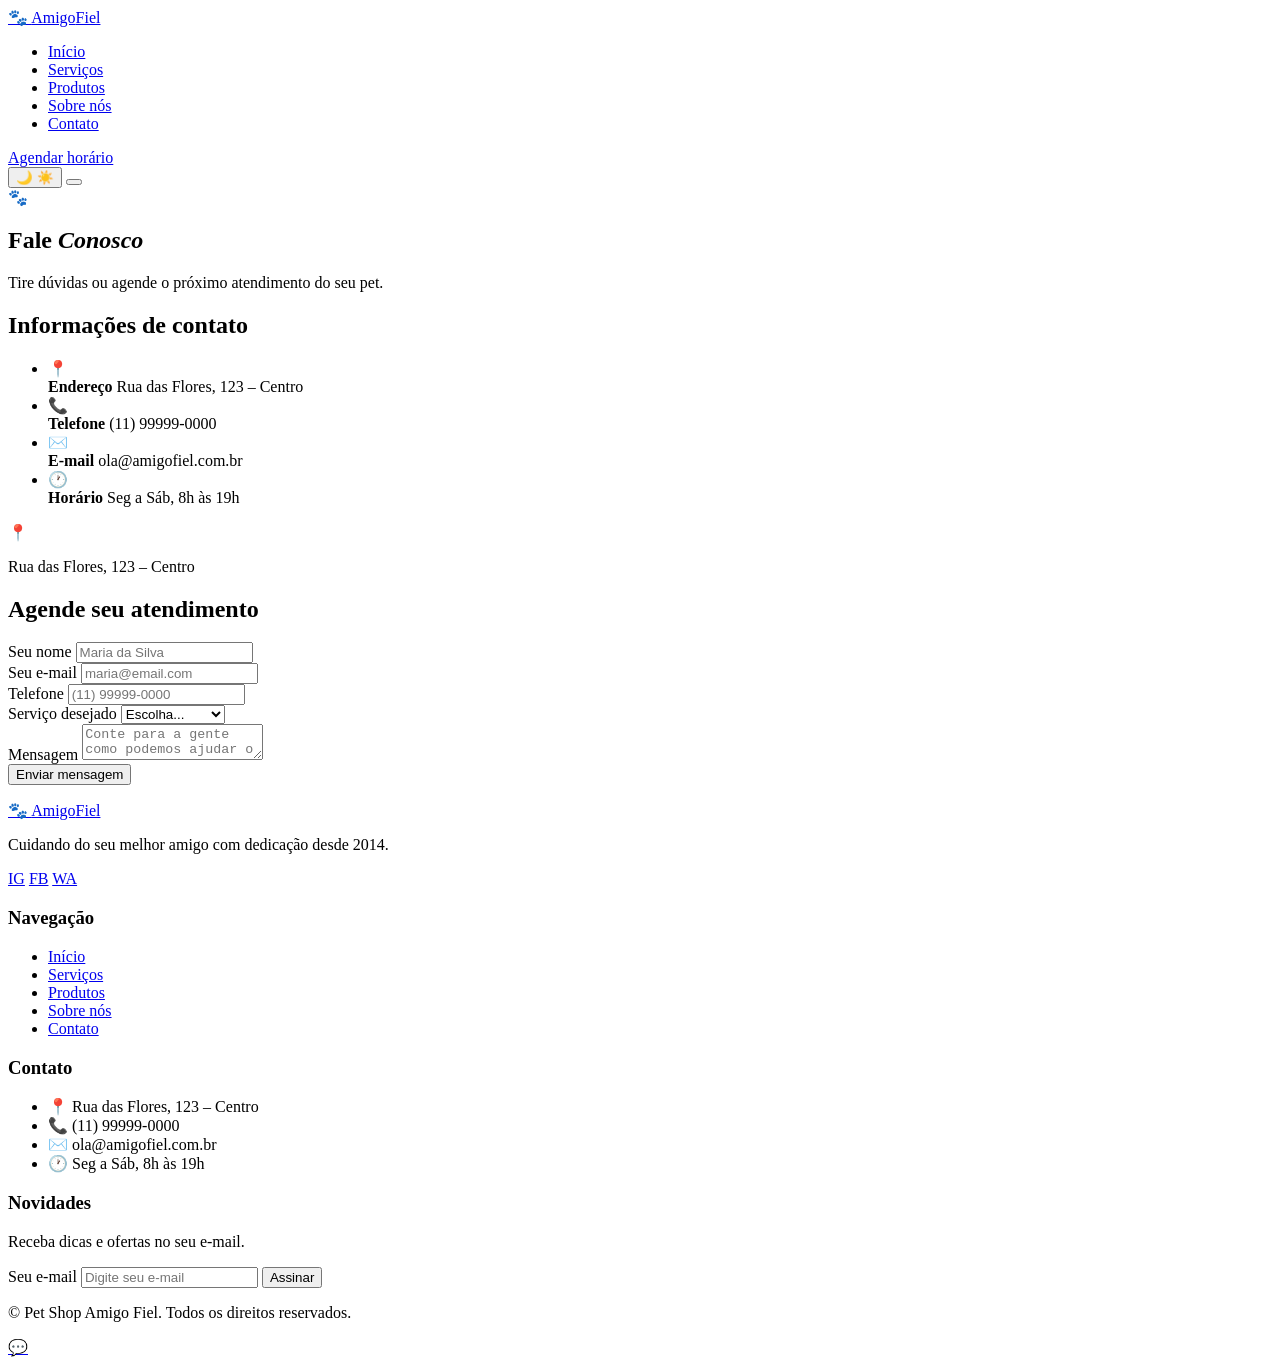
==== contato.html @ 480a445b "Adiciona contato.html" ====
<!DOCTYPE html>
<html lang="pt-BR">
<head>
  <meta charset="UTF-8">
  <meta name="viewport" content="width=device-width, initial-scale=1.0">
  <meta name="description" content="Fale com o Pet Shop Amigo Fiel: telefone, WhatsApp, endereço e horários.">
  <title>Contato | Pet Shop Amigo Fiel</title>
  <link rel="icon" href="data:image/svg+xml,<svg xmlns='http://www.w3.org/2000/svg' viewBox='0 0 100 100'><text y='.9em' font-size='90'>🐾</text></svg>">
  <link rel="preconnect" href="https://fonts.googleapis.com">
  <link rel="preconnect" href="https://fonts.gstatic.com" crossorigin>
  <link href="https://fonts.googleapis.com/css2?family=Inter:wght@400;500;600;700;800&family=Poppins:wght@600;700;800&display=swap" rel="stylesheet">
  <link rel="stylesheet" href="css/style.css">
<script>
    (function () {
      try {
        var t = localStorage.getItem('af-theme') || 'dark';
        document.documentElement.setAttribute('data-theme', t);
      } catch (e) {
        document.documentElement.setAttribute('data-theme', 'dark');
      }
    })();
  </script>
</head>
<body>

  <header class="header" id="header">
    <div class="container header__inner">
      <a href="index.html" class="logo" aria-label="Pet Shop Amigo Fiel - Página inicial">
        <span class="logo__icon" aria-hidden="true">🐾</span>
        <span class="logo__text">Amigo<span>Fiel</span></span>
      </a>
      <nav class="nav" id="nav" aria-label="Navegação principal">
        <ul class="nav__list">
          <li><a href="index.html" class="nav__link">Início</a></li>
          <li><a href="servicos.html" class="nav__link">Serviços</a></li>
          <li><a href="produtos.html" class="nav__link">Produtos</a></li>
          <li><a href="sobre.html" class="nav__link">Sobre nós</a></li>
          <li><a href="contato.html" class="nav__link is-active" aria-current="page">Contato</a></li>
        </ul>
        <a href="contato.html#agendamento" class="btn btn--primary nav__cta">Agendar horário</a>
      </nav>
      <button class="theme-toggle" id="themeToggle" type="button" aria-label="Alternar tema claro e escuro">
        <span class="theme-toggle__icon theme-toggle__icon--moon" aria-hidden="true">🌙</span>
        <span class="theme-toggle__icon theme-toggle__icon--sun" aria-hidden="true">☀️</span>
      </button>
      <button class="nav__toggle" id="navToggle" aria-label="Abrir menu" aria-expanded="false" aria-controls="nav">
        <span></span><span></span><span></span>
      </button>
    </div>
  </header>

  <main>
    <section class="page-hero">
      <span class="deco-paw deco-paw--tr" aria-hidden="true">🐾</span>
      <div class="container">
        <h1>Fale <em>Conosco</em></h1>
        <p>Tire dúvidas ou agende o próximo atendimento do seu pet.</p>
      </div>
    </section>
    <section class="section" id="agendamento">
      <div class="container contact__grid">
        <div class="contact__info" data-reveal>
          <h2>Informações de contato</h2>
          <ul class="contact__list">
            <li>
              <span aria-hidden="true">📍</span>
              <div><strong>Endereço</strong> Rua das Flores, 123 – Centro</div>
            </li>
            <li>
              <span aria-hidden="true">📞</span>
              <div><strong>Telefone</strong> (11) 99999-0000</div>
            </li>
            <li>
              <span aria-hidden="true">✉️</span>
              <div><strong>E-mail</strong> ola@amigofiel.com.br</div>
            </li>
            <li>
              <span aria-hidden="true">🕐</span>
              <div><strong>Horário</strong> Seg a Sáb, 8h às 19h</div>
            </li>
          </ul>
          <div class="map-box" role="img" aria-label="Mapa ilustrativo do endereço Rua das Flores, 123 – Centro">
            <div>
              <p class="map-box__pin" aria-hidden="true">📍</p>
              <p>Rua das Flores, 123 – Centro</p>
            </div>
          </div>
        </div>

        <form class="contact__form" id="contactForm" novalidate data-reveal>
          <h2>Agende seu atendimento</h2>
          <div class="form__row">
            <div>
              <label for="contactName">Seu nome</label>
              <input type="text" id="contactName" name="nome" placeholder="Maria da Silva" required>
              <span class="form__error" data-for="contactName"></span>
            </div>
            <div>
              <label for="contactEmail">Seu e-mail</label>
              <input type="email" id="contactEmail" name="email" placeholder="maria@email.com" required>
              <span class="form__error" data-for="contactEmail"></span>
            </div>
          </div>
          <div class="form__row">
            <div>
              <label for="contactPhone">Telefone</label>
              <input type="tel" id="contactPhone" name="telefone" placeholder="(11) 99999-0000" required>
              <span class="form__error" data-for="contactPhone"></span>
            </div>
            <div>
              <label for="contactService">Serviço desejado</label>
              <select id="contactService" name="servico" required>
                <option value="">Escolha...</option>
                <option value="banho">Banho e Tosa</option>
                <option value="veterinaria">Veterinária</option>
                <option value="sitter">Pet Sitter</option>
                <option value="taxi">Taxi Pet</option>
              </select>
            </div>
          </div>
            <div>
              <label for="contactMessage">Mensagem</label>
              <textarea id="contactMessage" name="mensagem" placeholder="Conte para a gente como podemos ajudar o seu pet." required></textarea>
              <span class="form__error" data-for="contactMessage"></span>
            </div>
          <button type="submit" class="btn btn--primary btn--block">Enviar mensagem</button>
          <p class="form__msg" id="contactMsg" role="status"></p>
        </form>
      </div>
    </section>
  </main>

<footer class="footer">
    <div class="container footer__grid">
      <div class="footer__brand">
        <a href="index.html" class="logo logo--footer">
          <span class="logo__icon" aria-hidden="true">🐾</span>
          <span class="logo__text">Amigo<span>Fiel</span></span>
        </a>
        <p>Cuidando do seu melhor amigo com dedicação desde 2014.</p>
        <div class="footer__social">
          <a href="#" aria-label="Instagram">IG</a>
          <a href="#" aria-label="Facebook">FB</a>
          <a href="#" aria-label="WhatsApp">WA</a>
        </div>
      </div>
      <nav class="footer__nav" aria-label="Links do rodapé">
        <h3>Navegação</h3>
        <ul>
          <li><a href="index.html">Início</a></li>
          <li><a href="servicos.html">Serviços</a></li>
          <li><a href="produtos.html">Produtos</a></li>
          <li><a href="sobre.html">Sobre nós</a></li>
          <li><a href="contato.html">Contato</a></li>
        </ul>
      </nav>
      <div class="footer__contact">
        <h3>Contato</h3>
        <ul>
          <li>📍 Rua das Flores, 123 – Centro</li>
          <li>📞 (11) 99999-0000</li>
          <li>✉️ ola@amigofiel.com.br</li>
          <li>🕐 Seg a Sáb, 8h às 19h</li>
        </ul>
      </div>
      <div class="footer__news">
        <h3>Novidades</h3>
        <p>Receba dicas e ofertas no seu e-mail.</p>
        <form class="newsletter" id="newsletterForm" novalidate>
          <label class="sr-only" for="newsEmail">Seu e-mail</label>
          <input type="email" id="newsEmail" name="email" placeholder="Digite seu e-mail" required>
          <button type="submit" class="btn btn--primary">Assinar</button>
        </form>
        <p class="form__msg" id="newsMsg" role="status"></p>
      </div>
    </div>
    <div class="container footer__bottom">
      <p>© <span id="year"></span> Pet Shop Amigo Fiel. Todos os direitos reservados.</p>
    </div>
  </footer>

  <a class="whatsapp-float" href="https://wa.me/5511999990000?text=Ol%C3%A1!%20Quero%20agendar%20um%20atendimento%20no%20Amigo%20Fiel" target="_blank" rel="noopener" aria-label="Chamar no WhatsApp">
    <span aria-hidden="true">💬</span>
  </a>

  <script src="js/main.js"></script>
</body>
</html>
</body>
</html>
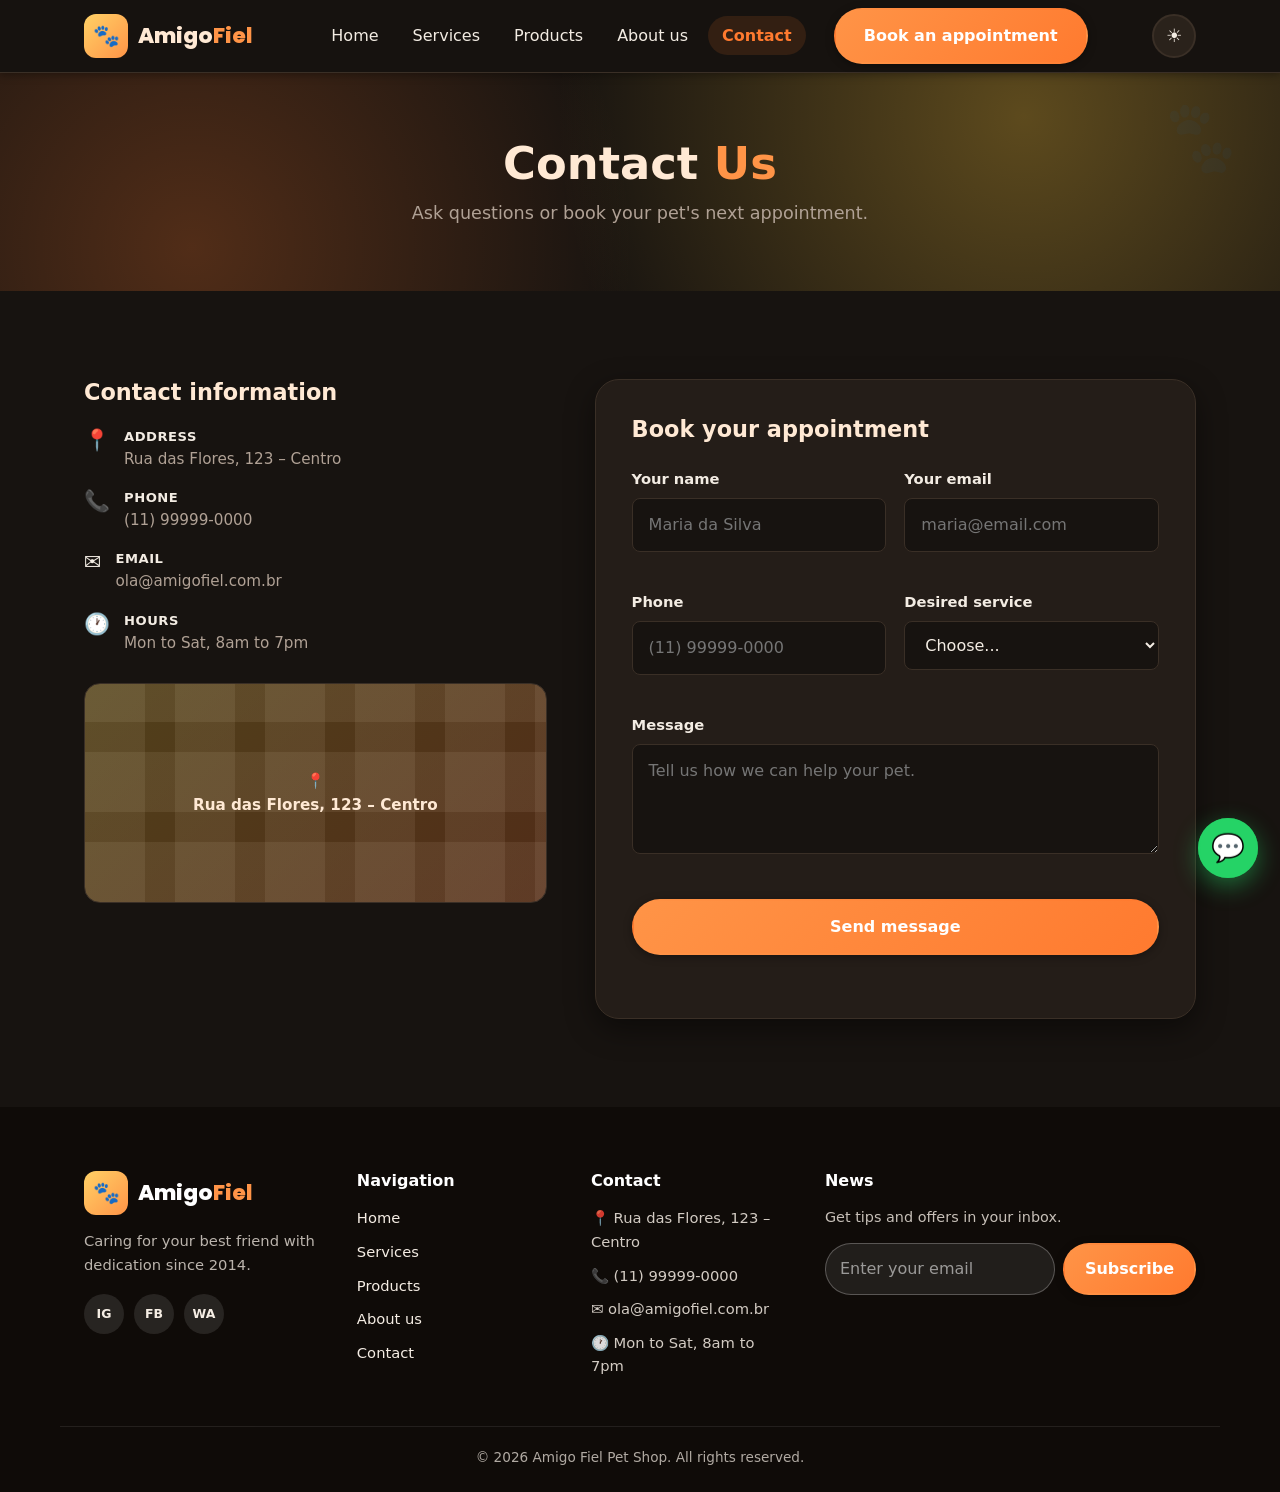
==== commit ba9773d4: "Traduzir site para inglês (contato.html)" ====
--- a/contato.html
+++ b/contato.html
@@ -1,10 +1,10 @@
 <!DOCTYPE html>
-<html lang="pt-BR">
+<html lang="en">
 <head>
   <meta charset="UTF-8">
   <meta name="viewport" content="width=device-width, initial-scale=1.0">
-  <meta name="description" content="Fale com o Pet Shop Amigo Fiel: telefone, WhatsApp, endereço e horários.">
-  <title>Contato | Pet Shop Amigo Fiel</title>
+  <meta name="description" content="Contact Amigo Fiel Pet Shop: phone, WhatsApp, address and opening hours.">
+  <title>Contact | Amigo Fiel Pet Shop</title>
   <link rel="icon" href="data:image/svg+xml,<svg xmlns='http://www.w3.org/2000/svg' viewBox='0 0 100 100'><text y='.9em' font-size='90'>🐾</text></svg>">
   <link rel="preconnect" href="https://fonts.googleapis.com">
   <link rel="preconnect" href="https://fonts.gstatic.com" crossorigin>
@@ -25,25 +25,25 @@
 
   <header class="header" id="header">
     <div class="container header__inner">
-      <a href="index.html" class="logo" aria-label="Pet Shop Amigo Fiel - Página inicial">
+      <a href="index.html" class="logo" aria-label="Amigo Fiel Pet Shop - Home page">
         <span class="logo__icon" aria-hidden="true">🐾</span>
         <span class="logo__text">Amigo<span>Fiel</span></span>
       </a>
-      <nav class="nav" id="nav" aria-label="Navegação principal">
+      <nav class="nav" id="nav" aria-label="Main navigation">
         <ul class="nav__list">
-          <li><a href="index.html" class="nav__link">Início</a></li>
-          <li><a href="servicos.html" class="nav__link">Serviços</a></li>
-          <li><a href="produtos.html" class="nav__link">Produtos</a></li>
-          <li><a href="sobre.html" class="nav__link">Sobre nós</a></li>
-          <li><a href="contato.html" class="nav__link is-active" aria-current="page">Contato</a></li>
+          <li><a href="index.html" class="nav__link">Home</a></li>
+          <li><a href="servicos.html" class="nav__link">Services</a></li>
+          <li><a href="produtos.html" class="nav__link">Products</a></li>
+          <li><a href="sobre.html" class="nav__link">About us</a></li>
+          <li><a href="contato.html" class="nav__link is-active" aria-current="page">Contact</a></li>
         </ul>
-        <a href="contato.html#agendamento" class="btn btn--primary nav__cta">Agendar horário</a>
+        <a href="contato.html#agendamento" class="btn btn--primary nav__cta">Book an appointment</a>
       </nav>
-      <button class="theme-toggle" id="themeToggle" type="button" aria-label="Alternar tema claro e escuro">
+      <button class="theme-toggle" id="themeToggle" type="button" aria-label="Toggle light and dark theme">
         <span class="theme-toggle__icon theme-toggle__icon--moon" aria-hidden="true">🌙</span>
         <span class="theme-toggle__icon theme-toggle__icon--sun" aria-hidden="true">☀️</span>
       </button>
-      <button class="nav__toggle" id="navToggle" aria-label="Abrir menu" aria-expanded="false" aria-controls="nav">
+      <button class="nav__toggle" id="navToggle" aria-label="Open menu" aria-expanded="false" aria-controls="nav">
         <span></span><span></span><span></span>
       </button>
     </div>
@@ -53,33 +53,33 @@
     <section class="page-hero">
       <span class="deco-paw deco-paw--tr" aria-hidden="true">🐾</span>
       <div class="container">
-        <h1>Fale <em>Conosco</em></h1>
-        <p>Tire dúvidas ou agende o próximo atendimento do seu pet.</p>
+        <h1>Contact <em>Us</em></h1>
+        <p>Ask questions or book your pet's next appointment.</p>
       </div>
     </section>
     <section class="section" id="agendamento">
       <div class="container contact__grid">
         <div class="contact__info" data-reveal>
-          <h2>Informações de contato</h2>
+          <h2>Contact information</h2>
           <ul class="contact__list">
             <li>
               <span aria-hidden="true">📍</span>
-              <div><strong>Endereço</strong> Rua das Flores, 123 – Centro</div>
+              <div><strong>Address</strong> Rua das Flores, 123 – Centro</div>
             </li>
             <li>
               <span aria-hidden="true">📞</span>
-              <div><strong>Telefone</strong> (11) 99999-0000</div>
+              <div><strong>Phone</strong> (11) 99999-0000</div>
             </li>
             <li>
               <span aria-hidden="true">✉️</span>
-              <div><strong>E-mail</strong> ola@amigofiel.com.br</div>
+              <div><strong>Email</strong> ola@amigofiel.com.br</div>
             </li>
             <li>
               <span aria-hidden="true">🕐</span>
-              <div><strong>Horário</strong> Seg a Sáb, 8h às 19h</div>
+              <div><strong>Hours</strong> Mon to Sat, 8am to 7pm</div>
             </li>
           </ul>
-          <div class="map-box" role="img" aria-label="Mapa ilustrativo do endereço Rua das Flores, 123 – Centro">
+          <div class="map-box" role="img" aria-label="Illustrative map of the address Rua das Flores, 123 – Centro">
             <div>
               <p class="map-box__pin" aria-hidden="true">📍</p>
               <p>Rua das Flores, 123 – Centro</p>
@@ -88,42 +88,42 @@
         </div>
 
         <form class="contact__form" id="contactForm" novalidate data-reveal>
-          <h2>Agende seu atendimento</h2>
+          <h2>Book your appointment</h2>
           <div class="form__row">
             <div>
-              <label for="contactName">Seu nome</label>
+              <label for="contactName">Your name</label>
               <input type="text" id="contactName" name="nome" placeholder="Maria da Silva" required>
               <span class="form__error" data-for="contactName"></span>
             </div>
             <div>
-              <label for="contactEmail">Seu e-mail</label>
+              <label for="contactEmail">Your email</label>
               <input type="email" id="contactEmail" name="email" placeholder="maria@email.com" required>
               <span class="form__error" data-for="contactEmail"></span>
             </div>
           </div>
           <div class="form__row">
             <div>
-              <label for="contactPhone">Telefone</label>
+              <label for="contactPhone">Phone</label>
               <input type="tel" id="contactPhone" name="telefone" placeholder="(11) 99999-0000" required>
               <span class="form__error" data-for="contactPhone"></span>
             </div>
             <div>
-              <label for="contactService">Serviço desejado</label>
+              <label for="contactService">Desired service</label>
               <select id="contactService" name="servico" required>
-                <option value="">Escolha...</option>
-                <option value="banho">Banho e Tosa</option>
-                <option value="veterinaria">Veterinária</option>
+                <option value="">Choose...</option>
+                <option value="banho">Bath and Grooming</option>
+                <option value="veterinaria">Veterinary</option>
                 <option value="sitter">Pet Sitter</option>
-                <option value="taxi">Taxi Pet</option>
+                <option value="taxi">Pet Taxi</option>
               </select>
             </div>
           </div>
             <div>
-              <label for="contactMessage">Mensagem</label>
-              <textarea id="contactMessage" name="mensagem" placeholder="Conte para a gente como podemos ajudar o seu pet." required></textarea>
+              <label for="contactMessage">Message</label>
+              <textarea id="contactMessage" name="mensagem" placeholder="Tell us how we can help your pet." required></textarea>
               <span class="form__error" data-for="contactMessage"></span>
             </div>
-          <button type="submit" class="btn btn--primary btn--block">Enviar mensagem</button>
+          <button type="submit" class="btn btn--primary btn--block">Send message</button>
           <p class="form__msg" id="contactMsg" role="status"></p>
         </form>
       </div>
@@ -137,49 +137,49 @@
           <span class="logo__icon" aria-hidden="true">🐾</span>
           <span class="logo__text">Amigo<span>Fiel</span></span>
         </a>
-        <p>Cuidando do seu melhor amigo com dedicação desde 2014.</p>
+        <p>Caring for your best friend with dedication since 2014.</p>
         <div class="footer__social">
           <a href="#" aria-label="Instagram">IG</a>
           <a href="#" aria-label="Facebook">FB</a>
           <a href="#" aria-label="WhatsApp">WA</a>
         </div>
       </div>
-      <nav class="footer__nav" aria-label="Links do rodapé">
-        <h3>Navegação</h3>
+      <nav class="footer__nav" aria-label="Footer links">
+        <h3>Navigation</h3>
         <ul>
-          <li><a href="index.html">Início</a></li>
-          <li><a href="servicos.html">Serviços</a></li>
-          <li><a href="produtos.html">Produtos</a></li>
-          <li><a href="sobre.html">Sobre nós</a></li>
-          <li><a href="contato.html">Contato</a></li>
+          <li><a href="index.html">Home</a></li>
+          <li><a href="servicos.html">Services</a></li>
+          <li><a href="produtos.html">Products</a></li>
+          <li><a href="sobre.html">About us</a></li>
+          <li><a href="contato.html">Contact</a></li>
         </ul>
       </nav>
       <div class="footer__contact">
-        <h3>Contato</h3>
+        <h3>Contact</h3>
         <ul>
           <li>📍 Rua das Flores, 123 – Centro</li>
           <li>📞 (11) 99999-0000</li>
           <li>✉️ ola@amigofiel.com.br</li>
-          <li>🕐 Seg a Sáb, 8h às 19h</li>
+          <li>🕐 Mon to Sat, 8am to 7pm</li>
         </ul>
       </div>
       <div class="footer__news">
-        <h3>Novidades</h3>
-        <p>Receba dicas e ofertas no seu e-mail.</p>
+        <h3>News</h3>
+        <p>Get tips and offers in your inbox.</p>
         <form class="newsletter" id="newsletterForm" novalidate>
-          <label class="sr-only" for="newsEmail">Seu e-mail</label>
-          <input type="email" id="newsEmail" name="email" placeholder="Digite seu e-mail" required>
-          <button type="submit" class="btn btn--primary">Assinar</button>
+          <label class="sr-only" for="newsEmail">Your email</label>
+          <input type="email" id="newsEmail" name="email" placeholder="Enter your email" required>
+          <button type="submit" class="btn btn--primary">Subscribe</button>
         </form>
         <p class="form__msg" id="newsMsg" role="status"></p>
       </div>
     </div>
     <div class="container footer__bottom">
-      <p>© <span id="year"></span> Pet Shop Amigo Fiel. Todos os direitos reservados.</p>
+      <p>© <span id="year"></span> Amigo Fiel Pet Shop. All rights reserved.</p>
     </div>
   </footer>
 
-  <a class="whatsapp-float" href="https://wa.me/5511999990000?text=Ol%C3%A1!%20Quero%20agendar%20um%20atendimento%20no%20Amigo%20Fiel" target="_blank" rel="noopener" aria-label="Chamar no WhatsApp">
+  <a class="whatsapp-float" href="https://wa.me/5511999990000?text=Ol%C3%A1!%20Quero%20agendar%20um%20atendimento%20no%20Amigo%20Fiel" target="_blank" rel="noopener" aria-label="Chat on WhatsApp">
     <span aria-hidden="true">💬</span>
   </a>
 
--- a/css/style.css
+++ b/css/style.css
@@ -0,0 +1,1573 @@
+/* ============================================================
+   Pet Shop Amigo Fiel - Folha de estilos
+   ============================================================ */
+
+/* ---------- Variáveis ---------- */
+:root {
+  --color-primary: #ff7a2f;
+  --color-primary-dark: #e8601a;
+  --color-secondary: #ffc93c;
+  --color-accent: #3d2314;
+  --color-bg: #fffaf3;
+  --color-tint: #fff1e0;
+  --color-card: #ffffff;
+  --color-text: #2e2117;
+  --color-muted: #7a6a5c;
+  --color-border: #f0e0cc;
+  --color-success: #2e9e4f;
+  --color-error: #d32f2f;
+  --color-ok: #8fe3a8;
+  --shadow-sm: 0 2px 8px rgba(61, 35, 20, 0.06);
+  --shadow-md: 0 10px 30px rgba(61, 35, 20, 0.12);
+  --shadow-lg: 0 20px 50px rgba(61, 35, 20, 0.18);
+  --radius-sm: 8px;
+  --radius-md: 16px;
+  --radius-lg: 24px;
+  --font-body: 'Inter', system-ui, -apple-system, Arial, sans-serif;
+  --font-display: 'Poppins', var(--font-body);
+  --container: 1160px;
+  --header-bg: rgba(255, 250, 243, 0.92);
+  --chip-bg: #ffffff;
+  --slider-bg: #ffffff;
+  --media-a: #fff7ea;
+  --media-b: #ffe9d2;
+  --color-footer: #3d2314;
+  --map-line: rgba(255, 255, 255, 0.5);
+}
+
+/* ---------- Tema escuro ---------- */
+:root[data-theme="dark"] {
+  --color-primary: #ff9447;
+  --color-primary-dark: #ff7a2f;
+  --color-secondary: #ffd166;
+  --color-accent: #ffe9d4;
+  --color-bg: #171310;
+  --color-tint: #1f1916;
+  --color-card: #241d18;
+  --color-text: #f3ece3;
+  --color-muted: #b0a195;
+  --color-border: #3a2f26;
+  --color-success: #57d977;
+  --color-error: #ff6b6b;
+  --color-ok: #9ae6b8;
+  --shadow-sm: 0 2px 8px rgba(0, 0, 0, 0.35);
+  --shadow-md: 0 10px 30px rgba(0, 0, 0, 0.45);
+  --shadow-lg: 0 20px 50px rgba(0, 0, 0, 0.55);
+  --header-bg: rgba(23, 19, 16, 0.9);
+  --chip-bg: #2a221b;
+  --slider-bg: #2a221b;
+  --media-a: #2c2118;
+  --media-b: #3a2a1d;
+  --color-footer: #0f0b08;
+  --map-line: rgba(255, 255, 255, 0.08);
+}
+
+/* ---------- Reset ---------- */
+*,
+*::before,
+*::after {
+  box-sizing: border-box;
+  margin: 0;
+  padding: 0;
+}
+
+html {
+  scroll-behavior: smooth;
+}
+
+body {
+  font-family: var(--font-body);
+  color: var(--color-text);
+  background-color: var(--color-bg);
+  line-height: 1.6;
+  -webkit-font-smoothing: antialiased;
+  transition: background-color 0.35s ease, color 0.35s ease;
+}
+
+img {
+  max-width: 100%;
+  display: block;
+}
+
+a {
+  color: inherit;
+  text-decoration: none;
+}
+
+ul {
+  list-style: none;
+}
+
+button,
+input,
+select,
+textarea {
+  font: inherit;
+  color: inherit;
+}
+
+button {
+  cursor: pointer;
+  background: none;
+  border: none;
+}
+
+h1, h2, h3 {
+  font-family: var(--font-display);
+  font-weight: 700;
+  line-height: 1.2;
+  color: var(--color-accent);
+}
+
+.container {
+  width: 100%;
+  max-width: var(--container);
+  margin: 0 auto;
+  padding: 0 24px;
+}
+
+.sr-only {
+  position: absolute;
+  width: 1px;
+  height: 1px;
+  padding: 0;
+  margin: -1px;
+  overflow: hidden;
+  clip: rect(0 0 0 0);
+  white-space: nowrap;
+  border: 0;
+}
+
+/* ---------- Botões ---------- */
+.btn {
+  display: inline-flex;
+  align-items: center;
+  justify-content: center;
+  gap: 8px;
+  padding: 13px 28px;
+  border-radius: 999px;
+  font-weight: 600;
+  font-size: 1rem;
+  transition: transform 0.2s ease, box-shadow 0.2s ease, background-color 0.2s ease;
+  border: 2px solid transparent;
+}
+
+.btn:hover {
+  transform: translateY(-2px);
+}
+
+.btn:active {
+  transform: translateY(0);
+}
+
+.btn:focus-visible {
+  outline: 3px solid var(--color-secondary);
+  outline-offset: 2px;
+}
+
+.btn--primary {
+  background: linear-gradient(135deg, var(--color-primary), var(--color-primary-dark));
+  color: #fff;
+  box-shadow: var(--shadow-sm);
+}
+
+.btn--primary:hover {
+  box-shadow: var(--shadow-md);
+}
+
+.btn--ghost {
+  background: transparent;
+  color: var(--color-primary-dark);
+  border-color: var(--color-primary);
+}
+
+.btn--ghost:hover {
+  background: rgba(255, 122, 47, 0.08);
+}
+
+.btn--light {
+  background: var(--chip-bg);
+  color: var(--color-primary-dark);
+  box-shadow: var(--shadow-md);
+}
+
+.btn--light:hover {
+  background: var(--color-secondary);
+}
+
+.btn--block {
+  width: 100%;
+}
+
+/* ---------- Animações de reveal ---------- */
+[data-reveal] {
+  opacity: 0;
+  transform: translateY(26px);
+  transition: opacity 0.7s ease, transform 0.7s ease;
+}
+
+[data-reveal].is-visible {
+  opacity: 1;
+  transform: translateY(0);
+}
+
+@media (prefers-reduced-motion: reduce) {
+  [data-reveal] {
+    opacity: 1;
+    transform: none;
+    transition: none;
+  }
+}
+
+.stat-counter {
+  font-variant-numeric: tabular-nums;
+}
+
+/* ---------- Marquee de promoções ---------- */
+.marquee {
+  overflow: hidden;
+  background: linear-gradient(135deg, var(--color-primary), var(--color-primary-dark));
+  padding: 12px 0;
+  position: relative;
+  z-index: 2;
+}
+
+.marquee__track {
+  display: flex;
+  gap: 56px;
+  white-space: nowrap;
+  width: max-content;
+  animation: marquee-scroll 26s linear infinite;
+}
+
+.marquee:hover .marquee__track {
+  animation-play-state: paused;
+}
+
+.marquee__track span {
+  color: #fff;
+  font-weight: 600;
+  font-size: 0.95rem;
+  letter-spacing: 0.02em;
+}
+
+@keyframes marquee-scroll {
+  from { transform: translateX(0); }
+  to { transform: translateX(-50%); }
+}
+
+@media (prefers-reduced-motion: reduce) {
+  .marquee__track {
+    animation: none;
+    flex-wrap: wrap;
+    justify-content: center;
+  }
+}
+
+/* ---------- Botão flutuante WhatsApp ---------- */
+.whatsapp-float {
+  position: fixed;
+  right: 22px;
+  bottom: 22px;
+  z-index: 60;
+  width: 60px;
+  height: 60px;
+  border-radius: 50%;
+  display: grid;
+  place-items: center;
+  background: #25d366;
+  color: #fff;
+  font-size: 1.7rem;
+  box-shadow: 0 8px 24px rgba(37, 211, 102, 0.45);
+  transition: transform 0.25s ease, box-shadow 0.25s ease;
+}
+
+.whatsapp-float:hover {
+  transform: translateY(-4px) scale(1.06);
+  box-shadow: 0 12px 30px rgba(37, 211, 102, 0.55);
+}
+
+.whatsapp-float::before {
+  content: "";
+  position: absolute;
+  inset: 0;
+  border-radius: 50%;
+  border: 2px solid rgba(37, 211, 102, 0.55);
+  animation: whatsapp-ring 2s ease-out infinite;
+}
+
+@keyframes whatsapp-ring {
+  0% { transform: scale(1); opacity: 1; }
+  100% { transform: scale(1.55); opacity: 0; }
+}
+
+@media (prefers-reduced-motion: reduce) {
+  .whatsapp-float::before {
+    animation: none;
+  }
+}
+
+/* ---------- Header / Navegação ---------- */
+.header {
+  position: sticky;
+  top: 0;
+  z-index: 50;
+  background: var(--header-bg);
+  backdrop-filter: blur(10px);
+  border-bottom: 1px solid var(--color-border, #f0e0d4);
+  box-shadow: var(--shadow-sm);
+}
+
+.theme-toggle {
+  display: inline-flex;
+  align-items: center;
+  justify-content: center;
+  width: 44px;
+  height: 44px;
+  border-radius: 50%;
+  border: 2px solid var(--color-border, #f0e0d4);
+  background: var(--chip-bg);
+  font-size: 1.15rem;
+  transition: transform 0.25s ease, border-color 0.25s ease;
+}
+
+.theme-toggle:hover {
+  transform: rotate(18deg) scale(1.05);
+  border-color: var(--color-primary);
+}
+
+.theme-toggle:focus-visible {
+  outline: 3px solid var(--color-secondary);
+  outline-offset: 2px;
+}
+
+.theme-toggle .theme-toggle__icon--sun {
+  display: none;
+}
+
+:root[data-theme="dark"] .theme-toggle .theme-toggle__icon--sun {
+  display: inline;
+}
+
+:root[data-theme="dark"] .theme-toggle .theme-toggle__icon--moon {
+  display: none;
+}
+
+.header__inner {
+  display: flex;
+  align-items: center;
+  justify-content: space-between;
+  min-height: 72px;
+  gap: 24px;
+}
+
+.logo {
+  display: inline-flex;
+  align-items: center;
+  gap: 10px;
+  font-family: var(--font-display);
+  font-weight: 800;
+  font-size: 1.35rem;
+  color: var(--color-accent);
+}
+
+.logo__icon {
+  display: grid;
+  place-items: center;
+  width: 44px;
+  height: 44px;
+  border-radius: 12px;
+  background: linear-gradient(135deg, var(--color-secondary), var(--color-primary));
+  font-size: 1.35rem;
+}
+
+.logo span span {
+  color: var(--color-primary);
+}
+
+.nav {
+  display: flex;
+  align-items: center;
+  gap: 28px;
+}
+
+.nav__list {
+  display: flex;
+  align-items: center;
+  gap: 6px;
+}
+
+.nav__link {
+  padding: 10px 14px;
+  border-radius: 999px;
+  font-weight: 500;
+  color: var(--color-text);
+  transition: color 0.2s ease, background-color 0.2s ease;
+}
+
+.nav__link:hover {
+  color: var(--color-primary-dark);
+  background: rgba(255, 122, 47, 0.08);
+}
+
+.nav__link.is-active {
+  color: var(--color-primary-dark);
+  font-weight: 600;
+  background: rgba(255, 122, 47, 0.12);
+}
+
+.nav__toggle {
+  display: none;
+  flex-direction: column;
+  justify-content: center;
+  gap: 5px;
+  width: 44px;
+  height: 44px;
+  padding: 10px;
+  border-radius: 10px;
+  background: var(--color-tint, #fff1e0);
+}
+
+.nav__toggle span {
+  display: block;
+  height: 2.5px;
+  width: 100%;
+  border-radius: 2px;
+  background: var(--color-accent);
+  transition: transform 0.3s ease, opacity 0.3s ease;
+}
+
+.nav__toggle[aria-expanded="true"] span:nth-child(1) {
+  transform: translateY(7.5px) rotate(45deg);
+}
+
+.nav__toggle[aria-expanded="true"] span:nth-child(2) {
+  opacity: 0;
+}
+
+.nav__toggle[aria-expanded="true"] span:nth-child(3) {
+  transform: translateY(-7.5px) rotate(-45deg);
+}
+
+/* ---------- Hero ---------- */
+.hero {
+  padding: 72px 0 96px;
+  background:
+    radial-gradient(circle at 85% 15%, rgba(255, 201, 60, 0.35), transparent 40%),
+    radial-gradient(circle at 10% 90%, rgba(255, 122, 47, 0.25), transparent 40%),
+    var(--color-bg);
+  overflow: hidden;
+}
+
+.hero__inner {
+  display: grid;
+  grid-template-columns: 1.05fr 0.95fr;
+  align-items: center;
+  gap: 48px;
+}
+
+.badge {
+  display: inline-flex;
+  align-items: center;
+  gap: 8px;
+  padding: 8px 18px;
+  border-radius: 999px;
+  background: rgba(255, 201, 60, 0.3);
+  color: var(--color-primary-dark);
+  font-weight: 600;
+  font-size: 0.9rem;
+  margin-bottom: 22px;
+}
+
+.hero__title {
+  font-size: clamp(2.1rem, 4.2vw, 3.4rem);
+  font-weight: 800;
+  letter-spacing: -0.02em;
+  margin-bottom: 18px;
+}
+
+.hero__title em {
+  font-style: normal;
+  color: var(--color-primary);
+  position: relative;
+}
+
+.hero__title em::after {
+  content: "";
+  position: absolute;
+  left: 0;
+  right: 0;
+  bottom: 4px;
+  height: 10px;
+  background: rgba(255, 201, 60, 0.45);
+  z-index: -1;
+  border-radius: 4px;
+}
+
+.hero__subtitle {
+  font-size: 1.1rem;
+  color: var(--color-muted, #7a6a5c);
+  max-width: 30rem;
+  margin-bottom: 30px;
+}
+
+.hero__actions {
+  display: flex;
+  flex-wrap: wrap;
+  gap: 14px;
+  margin-bottom: 40px;
+}
+
+.hero__stats {
+  display: flex;
+  flex-wrap: wrap;
+  gap: 36px;
+}
+
+.hero__stats li {
+  display: flex;
+  flex-direction: column;
+}
+
+.hero__stats strong {
+  display: block;
+  font-family: var(--font-display);
+  font-size: 2.5rem;
+  font-weight: 800;
+  color: var(--color-accent);
+  line-height: 1.1;
+}
+
+.hero__stats span {
+  display: block;
+  font-size: 0.88rem;
+  color: var(--color-muted);
+  margin-top: 2px;
+}
+
+.hero__image {
+  display: flex;
+  justify-content: center;
+}
+
+.hero__svg {
+  width: min(100%, 420px);
+  height: auto;
+  animation: float 5s ease-in-out infinite;
+}
+
+@keyframes float {
+  0%, 100% { transform: translateY(0); }
+  50% { transform: translateY(-14px); }
+}
+
+/* ---------- Seções ---------- */
+.section {
+  padding: 88px 0;
+  position: relative;
+  overflow: hidden;
+}
+
+.deco-paw {
+  position: absolute;
+  font-size: 4rem;
+  opacity: 0.06;
+  line-height: 1;
+  z-index: 0;
+  pointer-events: none;
+  user-select: none;
+}
+
+.deco-paw--tl { top: 28px; left: 28px; transform: rotate(-20deg); }
+.deco-paw--tr { top: 32px; right: 40px; transform: rotate(15deg); }
+.deco-paw--br { bottom: 24px; right: 32px; transform: rotate(18deg); }
+.deco-paw--bl { bottom: 24px; left: 32px; transform: rotate(-15deg); }
+
+.section > .container {
+  position: relative;
+  z-index: 1;
+}
+
+.deco-heart {
+  position: absolute;
+  font-size: 2.2rem;
+  line-height: 1;
+  opacity: 0.1;
+  pointer-events: none;
+  user-select: none;
+}
+
+.deco-heart--l { top: 30%; left: 6%; transform: rotate(-18deg); }
+.deco-heart--r { bottom: 28%; right: 6%; transform: rotate(14deg); }
+
+.section--tinted {
+  background: var(--color-tint, #fff1e0);
+}
+
+.section__title {
+  font-size: clamp(1.5rem, 2.8vw, 2.2rem);
+  letter-spacing: -0.01em;
+  margin-bottom: 10px;
+}
+
+.section__subtitle {
+  color: var(--color-muted);
+  font-size: 1.05rem;
+  margin-bottom: 44px;
+}
+
+.section__head {
+  display: flex;
+  align-items: flex-end;
+  justify-content: space-between;
+  gap: 20px;
+  margin-bottom: 44px;
+}
+
+.section__head .section__subtitle {
+  margin-bottom: 0;
+}
+
+/* ---------- Grid & Cards ---------- */
+.grid {
+  display: grid;
+  gap: 24px;
+}
+
+.grid--3 {
+  grid-template-columns: repeat(3, 1fr);
+}
+
+.grid--4 {
+  grid-template-columns: repeat(4, 1fr);
+}
+
+.card {
+  background: var(--color-card);
+  border: 1px solid var(--color-border, #fae0d4);
+  border-radius: var(--radius-md);
+  padding: 28px;
+  box-shadow: var(--shadow-sm);
+  transition: transform 0.25s ease, box-shadow 0.25s ease;
+}
+
+.card:hover {
+  transform: translateY(-6px);
+  box-shadow: var(--shadow-lg);
+}
+
+.card__icon {
+  display: inline-grid;
+  place-items: center;
+  width: 52px;
+  height: 52px;
+  border-radius: 14px;
+  background: var(--color-tint, #fff1e0);
+  font-size: 1.5rem;
+  margin-bottom: 16px;
+  transition: transform 0.3s ease;
+}
+
+.card:hover .card__icon {
+  animation: icon-pop 0.55s ease;
+}
+
+@keyframes icon-pop {
+  0% { transform: scale(1); }
+  35% { transform: scale(1.18) rotate(-6deg); }
+  70% { transform: scale(0.95) rotate(3deg); }
+  100% { transform: scale(1) rotate(0); }
+}
+
+.product-card:hover .product-card__media {
+  animation: media-wiggle 0.5s ease;
+}
+
+@keyframes media-wiggle {
+  0% { transform: rotate(0) scale(1); }
+  30% { transform: rotate(-5deg) scale(1.08); }
+  60% { transform: rotate(5deg) scale(1.08); }
+  100% { transform: rotate(0) scale(1); }
+}
+
+.card__icon--lg {
+  width: 60px;
+  height: 60px;
+  font-size: 1.7rem;
+}
+
+.card h3 {
+  font-size: 1.15rem;
+  margin-bottom: 8px;
+}
+
+.card p {
+  color: var(--color-muted);
+  font-size: 0.95rem;
+}
+
+.card__link {
+  display: inline-block;
+  margin-top: 14px;
+  font-weight: 600;
+  font-size: 0.92rem;
+  color: var(--color-primary-dark);
+}
+
+.card__link:hover {
+  text-decoration: underline;
+}
+
+/* ---------- Produtos ---------- */
+.product-card {
+  display: flex;
+  flex-direction: column;
+  background: var(--color-card);
+  border: 1px solid var(--color-border, #fae3d4);
+  border-radius: var(--radius-md);
+  overflow: hidden;
+  box-shadow: var(--shadow-sm);
+  transition: transform 0.25s ease, box-shadow 0.25s ease;
+}
+
+.product-card:hover {
+  transform: translateY(-6px);
+  box-shadow: var(--shadow-lg);
+}
+
+.product-card__media {
+  height: 160px;
+  display: grid;
+  place-items: center;
+  font-size: 4rem;
+  background: linear-gradient(135deg, var(--media-a), var(--media-b));
+}
+
+.product-card__body {
+  padding: 20px 20px 24px;
+  flex: 1;
+  display: flex;
+  flex-direction: column;
+  gap: 6px;
+}
+
+.product-card__tags {
+  display: flex;
+  align-items: center;
+  gap: 8px;
+  flex-wrap: wrap;
+}
+
+.product-card__tag {
+  align-self: flex-start;
+  font-size: 0.72rem;
+  font-weight: 700;
+  text-transform: uppercase;
+  letter-spacing: 0.06em;
+  color: var(--color-primary-dark);
+  background: rgba(255, 122, 47, 0.12);
+  border-radius: 999px;
+  padding: 4px 10px;
+}
+
+.product-card__badge {
+  align-self: flex-start;
+  font-size: 0.72rem;
+  font-weight: 800;
+  color: #fff;
+  background: var(--color-success);
+  border-radius: 999px;
+  padding: 4px 10px;
+}
+
+.product-card__stock {
+  display: inline-flex;
+  align-items: center;
+  gap: 7px;
+  font-size: 0.8rem;
+  font-weight: 600;
+  color: var(--color-success);
+}
+
+.product-card__stock i {
+  width: 9px;
+  height: 9px;
+  border-radius: 50%;
+  background: var(--color-success);
+  box-shadow: 0 0 0 0 rgba(46, 158, 79, 0.45);
+  animation: pulse-dot 1.8s ease-out infinite;
+}
+
+@keyframes pulse-dot {
+  0% { box-shadow: 0 0 0 0 rgba(46, 158, 79, 0.5); }
+  70% { box-shadow: 0 0 0 8px rgba(46, 158, 79, 0); }
+  100% { box-shadow: 0 0 0 0 rgba(46, 158, 79, 0); }
+}
+
+.product-card h3 {
+  font-size: 1.05rem;
+}
+
+.product-card p {
+  color: var(--color-muted);
+  font-size: 0.9rem;
+  flex: 1;
+}
+
+.product-card__price {
+  display: flex;
+  flex-direction: column;
+  gap: 2px;
+  margin-top: 2px;
+}
+
+.product-card__old {
+  font-size: 0.82rem;
+  color: var(--color-muted, #7a6a5c);
+  text-decoration: line-through;
+  text-decoration-color: var(--color-error);
+  text-decoration-thickness: 2px;
+}
+
+.product-card__current {
+  font-family: var(--font-display);
+  font-weight: 800;
+  font-size: 1.25rem;
+  color: var(--color-accent);
+  line-height: 1.25;
+}
+
+.product-card__installment {
+  font-size: 0.78rem;
+  color: var(--color-muted);
+}
+
+.shop__toolbar {
+  display: flex;
+  flex-wrap: wrap;
+  align-items: center;
+  justify-content: space-between;
+  gap: 16px;
+  margin-bottom: 32px;
+}
+
+.shop__filters {
+  display: flex;
+  flex-wrap: wrap;
+  gap: 10px;
+}
+
+.chip {
+  padding: 9px 20px;
+  border-radius: 999px;
+  border: 2px solid var(--color-border, #fae3d4);
+  background: var(--chip-bg);
+  font-weight: 600;
+  font-size: 0.92rem;
+  transition: all 0.2s ease;
+}
+
+.chip:hover {
+  border-color: var(--color-primary);
+  color: var(--color-primary-dark);
+}
+
+.chip.is-active {
+  background: linear-gradient(135deg, var(--color-primary), var(--color-primary-dark));
+  border-color: transparent;
+  color: #fff;
+}
+
+.shop__count {
+  font-size: 0.9rem;
+  color: var(--color-muted);
+}
+
+/* ---------- Depoimentos ---------- */
+.testimonials__slider {
+  display: grid;
+  grid-template-columns: repeat(3, 1fr);
+  gap: 24px;
+  margin-bottom: 28px;
+  transition: transform 0.4s ease;
+}
+
+.card--testimonial footer {
+  display: flex;
+  align-items: center;
+  gap: 12px;
+  margin-top: 18px;
+  padding-top: 16px;
+  border-top: 1px solid var(--color-border, #fae3d4);
+}
+
+.card--testimonial footer div {
+  display: flex;
+  flex-direction: column;
+  font-size: 0.82rem;
+  color: var(--color-muted);
+}
+
+.card--testimonial footer strong {
+  font-size: 0.95rem;
+  color: var(--color-accent);
+}
+
+.testimonial__stars {
+  color: #f5a623;
+  letter-spacing: 3px;
+  margin-bottom: 12px;
+}
+
+.testimonial__avatar {
+  display: grid;
+  place-items: center;
+  width: 44px;
+  height: 44px;
+  border-radius: 50%;
+  background: linear-gradient(135deg, var(--color-secondary), var(--color-primary));
+  color: #fff;
+  font-weight: 700;
+  font-size: 0.9rem;
+  flex-shrink: 0;
+}
+
+.slider__controls {
+  display: flex;
+  justify-content: center;
+  gap: 12px;
+}
+
+.slider__btn {
+  width: 48px;
+  height: 48px;
+  border-radius: 50%;
+  border: 2px solid var(--color-border, #f0e0d4);
+  background: var(--slider-bg);
+  font-size: 1.15rem;
+  color: var(--color-accent);
+  transition: all 0.2s ease;
+}
+
+.slider__btn:hover {
+  background: linear-gradient(135deg, var(--color-primary), var(--color-primary-dark));
+  border-color: transparent;
+  color: #fff;
+}
+
+/* ---------- CTA ---------- */
+.cta {
+  background: linear-gradient(135deg, var(--color-primary), var(--color-primary-dark));
+  text-align: center;
+  padding: 72px 0;
+}
+
+.cta__inner h2 {
+  color: #fff;
+  font-size: clamp(1.6rem, 3vw, 2.4rem);
+  margin-bottom: 12px;
+}
+
+.cta__inner p {
+  color: rgba(255, 255, 255, 0.9);
+  font-size: 1.1rem;
+  margin-bottom: 30px;
+}
+
+/* ---------- Footer ---------- */
+.footer {
+  background: var(--color-footer);
+  color: #f5ede4;
+  padding: 64px 0 24px;
+}
+
+.footer__grid {
+  display: grid;
+  grid-template-columns: 1.2fr 1fr 1fr 1.3fr;
+  gap: 40px;
+  margin-bottom: 48px;
+}
+
+.footer .logo {
+  color: #fff;
+  margin-bottom: 14px;
+}
+
+.footer__brand p {
+  font-size: 0.92rem;
+  opacity: 0.75;
+  margin-bottom: 18px;
+  max-width: 24rem;
+}
+
+.footer__social {
+  display: flex;
+  gap: 10px;
+}
+
+.footer__social a {
+  display: grid;
+  place-items: center;
+  width: 40px;
+  height: 40px;
+  border-radius: 50%;
+  background: rgba(255, 255, 255, 0.1);
+  font-size: 0.78rem;
+  font-weight: 700;
+  transition: background-color 0.2s ease;
+}
+
+.footer__social a:hover {
+  background: var(--color-primary);
+}
+
+.footer h3 {
+  color: #fff;
+  font-size: 1rem;
+  margin-bottom: 16px;
+}
+
+.footer__nav ul,
+.footer__contact ul {
+  display: flex;
+  flex-direction: column;
+  gap: 10px;
+  font-size: 0.92rem;
+}
+
+.footer__nav a:hover {
+  color: var(--color-secondary);
+}
+
+.footer__contact li {
+  opacity: 0.85;
+}
+
+.footer__news p {
+  font-size: 0.9rem;
+  opacity: 0.8;
+  margin-bottom: 14px;
+}
+
+.newsletter {
+  display: flex;
+  gap: 8px;
+}
+
+.newsletter input {
+  flex: 1;
+  min-width: 0;
+  padding: 11px 14px;
+  border-radius: 999px;
+  border: 1px solid rgba(255, 255, 255, 0.25);
+  background: rgba(255, 255, 255, 0.08);
+  color: #fff;
+}
+
+.newsletter input::placeholder {
+  color: rgba(255, 255, 255, 0.55);
+}
+
+.newsletter input:focus {
+  outline: none;
+  border-color: var(--color-secondary);
+}
+
+.newsletter .btn {
+  padding: 11px 20px;
+}
+
+.footer__bottom {
+  border-top: 1px solid rgba(255, 255, 255, 0.12);
+  padding-top: 20px;
+  font-size: 0.85rem;
+  opacity: 0.7;
+  text-align: center;
+}
+
+.form__msg {
+  margin-top: 10px;
+  font-size: 0.9rem;
+  min-height: 1.2em;
+}
+
+.form__msg.is-success {
+  color: var(--color-ok, #8fe3a8);
+}
+
+.form__msg.is-error {
+  color: #ff9d9d;
+}
+
+/* ---------- Página de serviços ---------- */
+.page-hero {
+  padding: 64px 0;
+  position: relative;
+  overflow: hidden;
+  background:
+    radial-gradient(circle at 80% 20%, rgba(255, 201, 60, 0.3), transparent 45%),
+    radial-gradient(circle at 15% 80%, rgba(255, 122, 47, 0.25), transparent 40%),
+    var(--color-bg);
+  text-align: center;
+}
+
+.page-hero .container {
+  position: relative;
+  z-index: 1;
+}
+
+.page-hero h1 {
+  font-size: clamp(1.9rem, 3.6vw, 2.8rem);
+  margin-bottom: 8px;
+}
+
+.page-hero h1 em {
+  font-style: normal;
+  color: var(--color-primary);
+}
+
+.page-hero p {
+  color: var(--color-muted);
+  font-size: 1.1rem;
+}
+
+.services-list {
+  display: flex;
+  flex-direction: column;
+  gap: 28px;
+}
+
+.service-card {
+  display: flex;
+  align-items: flex-start;
+  gap: 24px;
+  background: var(--color-card);
+  border: 1px solid var(--color-border, #fae3d4);
+  border-radius: var(--radius-md);
+  padding: 30px;
+  box-shadow: var(--shadow-sm);
+  transition: box-shadow 0.25s ease;
+}
+
+.service-card:hover {
+  box-shadow: var(--shadow-md);
+}
+
+.service-card__icon {
+  flex-shrink: 0;
+  display: grid;
+  place-items: center;
+  width: 64px;
+  height: 64px;
+  border-radius: 16px;
+  background: var(--color-tint, #fff1e0);
+  font-size: 1.8rem;
+}
+
+.service-card__body {
+  flex: 1;
+}
+
+.service-card__body h2 {
+  font-size: 1.3rem;
+  margin-bottom: 8px;
+}
+
+.service-card__body h3 {
+  font-size: 1.3rem;
+  margin-bottom: 8px;
+}
+
+.service-card__body p {
+  color: var(--color-muted);
+  margin-bottom: 12px;
+}
+
+.service-card__body ul {
+  display: flex;
+  flex-wrap: wrap;
+  gap: 8px 22px;
+  font-size: 0.92rem;
+}
+
+.service-card__body ul li::before {
+  content: "✓ ";
+  color: var(--color-primary);
+  font-weight: 700;
+}
+
+.service-card > .btn {
+  align-self: center;
+  flex-shrink: 0;
+}
+
+/* ---------- Página sobre ---------- */
+.about__grid {
+  display: grid;
+  grid-template-columns: 1.1fr 0.9fr;
+  gap: 56px;
+  align-items: center;
+}
+
+.about__text p {
+  color: var(--color-muted);
+  margin-bottom: 16px;
+}
+
+.about__list {
+  margin-top: 10px;
+  display: flex;
+  flex-direction: column;
+  gap: 10px;
+}
+
+.about__list li {
+  font-weight: 500;
+  color: var(--color-text);
+}
+
+.about__block {
+  display: flex;
+  flex-direction: column;
+  gap: 18px;
+}
+
+.about__block article {
+  background: var(--color-card);
+  border: 1px solid var(--color-border, #fae3d4);
+  border-radius: var(--radius-md);
+  padding: 24px;
+  box-shadow: var(--shadow-sm);
+}
+
+.about__block span {
+  font-size: 1.6rem;
+}
+
+.about__block h3 {
+  font-size: 1.05rem;
+  margin: 6px 0 4px;
+}
+
+.about__block p {
+  color: var(--color-muted);
+  font-size: 0.92rem;
+}
+
+.timeline {
+  display: grid;
+  grid-template-columns: repeat(4, 1fr);
+  gap: 24px;
+}
+
+.timeline__item {
+  background: var(--color-card);
+  border: 1px solid var(--color-border, #fae3d4);
+  border-radius: var(--radius-md);
+  padding: 24px;
+  box-shadow: var(--shadow-sm);
+  position: relative;
+}
+
+.timeline__year {
+  display: inline-block;
+  font-family: var(--font-display);
+  font-weight: 800;
+  color: var(--color-primary-dark);
+  background: rgba(255, 122, 47, 0.12);
+  border-radius: 999px;
+  padding: 4px 14px;
+  font-size: 0.95rem;
+  margin-bottom: 12px;
+}
+
+.timeline__item p {
+  color: var(--color-muted);
+  font-size: 0.92rem;
+}
+
+/* ---------- Página contato ---------- */
+.contact__grid {
+  display: grid;
+  grid-template-columns: 1fr 1.3fr;
+  gap: 48px;
+  align-items: start;
+}
+
+.contact__info h2 {
+  font-size: 1.4rem;
+  margin-bottom: 20px;
+}
+
+.contact__list {
+  display: flex;
+  flex-direction: column;
+  gap: 16px;
+  margin-bottom: 28px;
+}
+
+.contact__list li {
+  display: flex;
+  gap: 14px;
+  align-items: flex-start;
+}
+
+.contact__list li > span {
+  font-size: 1.3rem;
+  line-height: 1.4;
+}
+
+.contact__list li div {
+  display: flex;
+  flex-direction: column;
+  font-size: 0.95rem;
+  color: var(--color-muted);
+}
+
+.contact__list li strong {
+  color: var(--color-text);
+  font-size: 0.82rem;
+  text-transform: uppercase;
+  letter-spacing: 0.04em;
+}
+
+.map-box {
+  position: relative;
+  min-height: 220px;
+  border-radius: var(--radius-md);
+  background:
+    linear-gradient(135deg, rgba(255, 201, 60, 0.25), rgba(255, 122, 47, 0.25)),
+    repeating-linear-gradient(90deg, var(--map-line) 0 60px, transparent 60px 90px),
+    repeating-linear-gradient(0deg, var(--map-line) 0 60px, transparent 60px 90px);
+  border: 1px solid var(--color-border, #f0e0d4);
+  display: grid;
+  place-items: center;
+  text-align: center;
+  padding: 24px;
+}
+
+.map-box__pin {
+  font-size: 2.4rem;
+}
+
+.map-box p {
+  font-weight: 600;
+  color: var(--color-accent);
+  font-size: 0.95rem;
+}
+
+.contact__form {
+  background: var(--color-card);
+  border: 1px solid var(--color-border, #fae3d4);
+  border-radius: var(--radius-lg);
+  padding: 36px;
+  box-shadow: var(--shadow-md);
+}
+
+.contact__form h2 {
+  font-size: 1.4rem;
+  margin-bottom: 24px;
+}
+
+.form__row {
+  display: grid;
+  grid-template-columns: 1fr 1fr;
+  gap: 18px;
+}
+
+.form__row + .form__row,
+.contact__form > div {
+  margin-bottom: 18px;
+}
+
+.contact__form label {
+  display: block;
+  font-weight: 600;
+  font-size: 0.92rem;
+  margin-bottom: 8px;
+}
+
+.contact__form input,
+.contact__form select,
+.contact__form textarea {
+  width: 100%;
+  padding: 13px 16px;
+  border: 1.5px solid var(--color-border, #f0e0d4);
+  border-radius: var(--radius-sm);
+  background: var(--color-bg);
+  transition: border-color 0.2s ease, box-shadow 0.2s ease;
+}
+
+.contact__form input:focus,
+.contact__form select:focus,
+.contact__form textarea:focus {
+  outline: none;
+  border-color: var(--color-primary);
+  box-shadow: 0 0 0 3px rgba(255, 122, 47, 0.15);
+}
+
+.contact__form textarea {
+  resize: vertical;
+  min-height: 110px;
+}
+
+.contact__form input.is-invalid,
+.contact__form textarea.is-invalid {
+  border-color: var(--color-error);
+}
+
+.form__error {
+  display: block;
+  min-height: 1.2em;
+  font-size: 0.82rem;
+  color: var(--color-error);
+  margin-top: 4px;
+}
+
+#contactMsg.is-success {
+  color: var(--color-success);
+}
+
+#contactMsg.is-error {
+  color: var(--color-error);
+}
+
+/* ---------- Responsivo ---------- */
+@media (max-width: 1024px) {
+  .grid--4 {
+    grid-template-columns: repeat(2, 1fr);
+  }
+
+  .hero__inner {
+    grid-template-columns: 1fr;
+    text-align: center;
+    gap: 40px;
+  }
+
+  .hero__subtitle {
+    margin-inline: auto;
+  }
+
+  .hero__actions,
+  .hero__stats {
+    justify-content: center;
+  }
+
+  .timeline {
+    grid-template-columns: repeat(2, 1fr);
+  }
+
+  .footer__grid {
+    grid-template-columns: 1fr 1fr;
+  }
+
+  .about__grid,
+  .contact__grid {
+    grid-template-columns: 1fr;
+  }
+
+  .nav {
+    position: fixed;
+    inset: 72px 0 auto 0;
+    flex-direction: column;
+    align-items: stretch;
+    background: var(--color-bg);
+    padding: 24px;
+    gap: 20px;
+    transform: translateY(-120%);
+    transition: transform 0.3s ease;
+    box-shadow: var(--shadow-lg);
+    border-bottom: 1px solid var(--color-border, #f0e0d4);
+  }
+
+  .nav.is-open {
+    transform: translateY(0);
+  }
+
+  .nav__list {
+    flex-direction: column;
+    align-items: stretch;
+  }
+
+  .nav__link {
+    display: block;
+    text-align: center;
+  }
+
+  .nav__cta {
+    text-align: center;
+  }
+
+  .nav__toggle {
+    display: flex;
+  }
+
+  .testimonials__slider {
+    grid-template-columns: 1fr;
+  }
+}
+
+@media (max-width: 768px) {
+  .section {
+    padding: 64px 0;
+  }
+
+  .grid--3 {
+    grid-template-columns: 1fr;
+  }
+
+  .service-card {
+    flex-direction: column;
+    align-items: stretch;
+  }
+
+  .service-card > .btn {
+    align-self: flex-start;
+  }
+
+  .form__row {
+    grid-template-columns: 1fr;
+  }
+
+  .section__head {
+    flex-direction: column;
+    align-items: flex-start;
+  }
+}
+
+@media (max-width: 560px) {
+  .grid--4 {
+    grid-template-columns: 1fr;
+  }
+
+  .timeline {
+    grid-template-columns: 1fr;
+  }
+
+  .footer__grid {
+    grid-template-columns: 1fr;
+    gap: 32px;
+  }
+
+  .newsletter {
+    flex-direction: column;
+  }
+
+  .hero__stats {
+    gap: 20px;
+  }
+
+  .contact form {
+    padding: 26px 20px;
+  }
+}
+
+@media (prefers-reduced-motion: reduce) {
+  *,
+  *::before,
+  *::after {
+    animation-duration: 0.01ms !important;
+    animation-iteration-count: 1 !important;
+    transition-duration: 0.01ms !important;
+  }
+}
